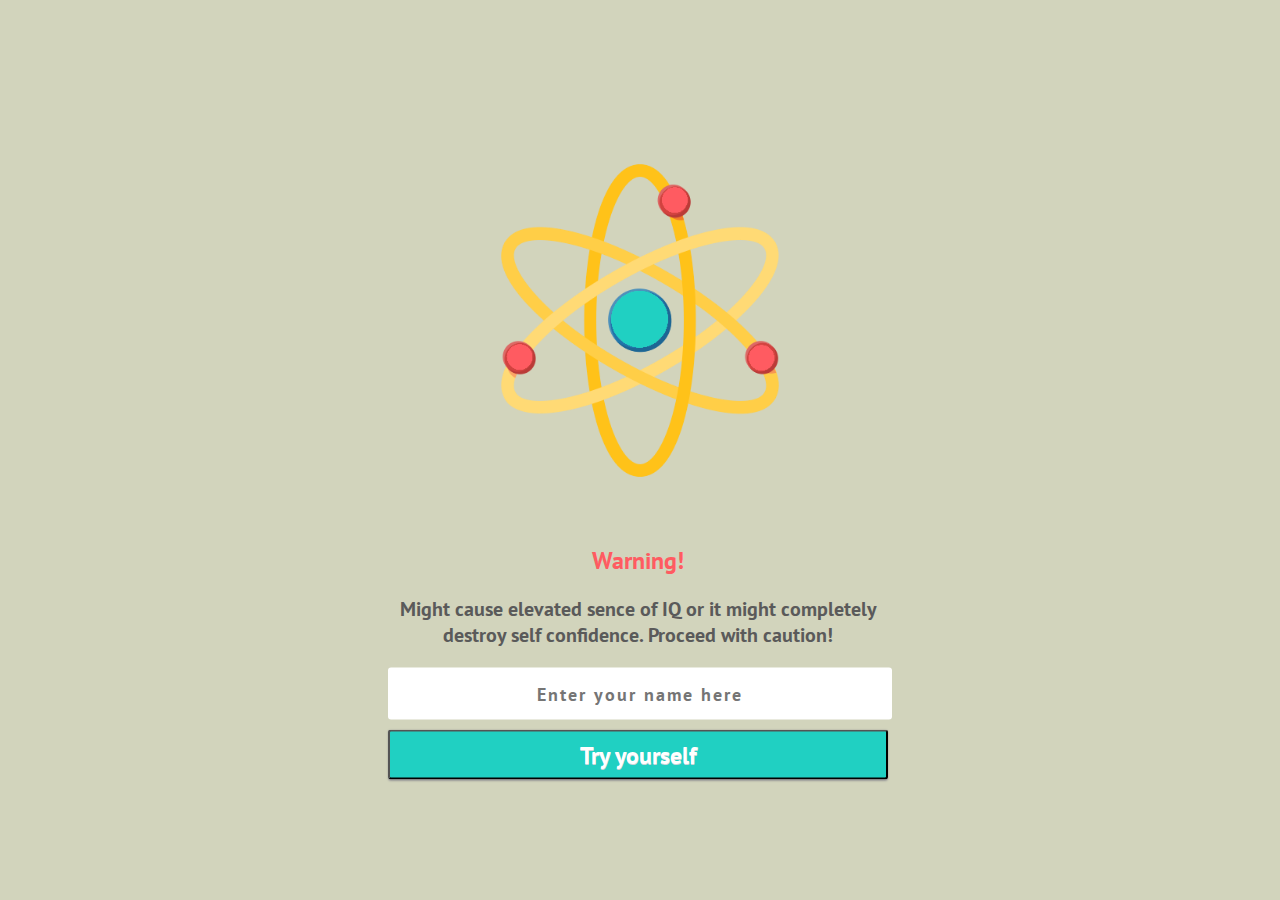
==== index.html @ 0886a4f0 "Merge pull request #43 from eiwulia/Ieva" ====
<!DOCTYPE html>
<html lang="en">

<head>
  <meta charset="UTF-8">
  <meta name="viewport" content="width=device-width, initial-scale=1.0">
  <meta http-equiv="X-UA-Compatible" content="ie=edge">
  <title>Trivia</title>
  <link href="style.css" rel="stylesheet" type="text/css" />
  <link href="https://fonts.googleapis.com/css?family=Playfair+Display" rel="stylesheet">
  <script src="https://code.jquery.com/jquery-3.3.1.js" integrity="sha256-2Kok7MbOyxpgUVvAk/HJ2jigOSYS2auK4Pfzbm7uH60=" crossorigin="anonymous"></script>
  <script type="text/javascript" src="main.js"></script>
  <link href="https://fonts.googleapis.com/css?family=Notable" rel="stylesheet">
  <link href="https://fonts.googleapis.com/css?family=Notable|Roboto" rel="stylesheet">
  <link href="https://fonts.googleapis.com/css?family=PT+Sans" rel="stylesheet">
  <link href="https://fonts.googleapis.com/css?family=Amatic+SC:400,700" rel="stylesheet">
</head>

<body>

  <header>
    <img id="logotype" src="pictures\trivialog5.png" alt="slogan">
    <h1 id="quizName">TRIVIA NEW ROMAN</h1>
    <span id="welcomeBack"></span>
    
    <img id="optionMeny" src="pictures\hamburgermeny.png" alt="Options">

    <div id="optionContent">
      <ul>
        <li id="changeUserName">Change name</li>
        <li id="removeUserName">Delete account</li>
      </ul>
    </div>
  </header>

    <main>
        <div class="newGame">
            <p id="startWarning">Start a new game?</p>
            <button id="newGameButton">New Game</button>
        </div>
        <div class="trivia">
            <p id="cathegory">Kategori</p>
            <p id="question">Fråga</p>
            <div id="question"></div>
            <button id="trueButton">True</button>
            <button id="falseButton">False</button>
        </div>
        <div id="correct">
            <img src="https://media.giphy.com/media/l0MYwvNiMaWJhQZjy/giphy.gif" title="I was right!">
            <p>You're so smart!</p>
            <button id="correctNext">Next</button>
        </div>
        <div id="wrong">
            <img src="https://media.giphy.com/media/l0MYICK7vFjhxwxhK/giphy.gif" title="I was terribly wrong">
            <p>You will do better next time.</p>
            <button id="wrongNext">Next</button>
        </div>
        <div id="congratsDiv">
            <img src="https://media.giphy.com/media/3dgiVkhXyIVnlTz6ii/giphy.gif" alt="good job!"/>
            <div class="rankingDiv">You are number <span id="userPlace"></span> on the leaderboard! </div>
            <button id="startOver">Start over!</button>
        </div>
    </main>

    <div class="asideTop">
        <div class="aside">
          <table id="leaderBoard">
                  <caption class="scoreBoardTitles tableTitle">LEADERBOARD</caption>
                  <tbody>
                  <tr>
                  <td id="firstPlace">1st</td>
                  <td id="winnerName">Winner name</td>
                  <td id="winnerScore">score</td>
                  </tr>
                  <tr>
                  <td id="secondPlace">2nd</td>
                  <td id="secondName">user name</td>
                  <td id="secondScore">score</td>
                  </tr>
                  <tr>
                  <td id="thirdPlace">3rd</td>
                  <td id="thirdName">user name</td>
                  <td id="thirdScore">score</td>
                  </tr>
                  </tbody>
                  </table>
      <div class="scoreBoardTitles todayScore">SCORE</div>
      <div id="todayPoints">0</div>
      <div class="scoreBoardTitles allTimeScore">TOTAL SCORE</div>
      <div id="allTimePoints">0</div>
    </div>
  </div>

  <div class="background"></div>
  <div class="content">
    <img src="atom.png" class="thinkingImg">
    <p class="warning"><span class="warningSpan">Warning!</span></p>
    <p class="warning">Might cause elevated sence of IQ or it might completely destroy self confidence. Proceed with caution! </p>
    <input id="nameInput" type="text" placeholder="Enter your name here">
    <button id="nextPage">Try yourself</button>
  </div>

</body>

</html>
---- style.css ----
body {
    background-color: #D2D4BC;
    display: grid;
    grid-template-rows: auto auto;
    grid-template-columns: 1fr 1fr;
    margin: 0;
    padding: 0;
    overflow: hidden;
    width: 100%;
    height: auto;
}

/*CSS för header*/
header {
    grid-row: 1;
    grid-column: 1 / 3;
    width: 100%;
    height: 140px;
    margin-bottom: 20px;
    display: block;
}
#logotype{
  position: relative;
  margin-left: 20px;
  margin-top:  10px;
}
#quizName{
  position: relative;
  display: inline-block;
  bottom: 40px;
  font-size: 50px;
  font-family: 'Notable', sans-serif;
  margin-left: 20px;
  letter-spacing: 2px;
  font-family: 'Amatic SC', cursive;
  text-shadow: 1px 1px #F17B52;
}
#welcomeBack{
  display: inline-block;
  position: relative;
  float: right;
  top: 35px;
  margin-right: 150px;
  font-size: 35px;
  font-family: 'Roboto', sans-serif;
  text-shadow: 1px 1px #F17B52;
  letter-spacing: 2px;
  font-family: 'Amatic SC', cursive;
}
#optionMeny{
  height: 50px;
  display: inline-block;
  position: absolute;
  right: 30px;
  top: 30px;
  cursor: pointer;
}
#optionContent {
    display: none;
}

#optionContent > ul{
    border-radius: 3px;
    box-shadow: 9px 14px 56px 0px rgba(89,72,27,1);
}
ul{
  list-style: none;
  background-color: #F7F6E7;
  width: 200px;
  padding: 0px;
  margin: 0px;
  font-size: 1.3em;
  position: absolute;
  right: 10px;
  z-index: 2;
  top: 100px;
  font-family: 'Roboto', sans-serif;
  border-radius: 3px;
}
li:hover{
  background-color:#FCF3CF;
  cursor: pointer;
}
li{
  display: block;
  width: 180px;
  padding: 10px;
}
/*CSS för main elementen*/
main {
    grid-column: 1;
    grid-row: 2;
    margin: 0 auto;
}

/*CSS för nytt spel div*/
.newGame p {
    font-family: 'PT Sans', sans-serif;
    font-size: 25px;
}
#newGameButton {
    font-family: 'PT Sans', sans-serif;
    width: 120px;
    height: 2em;
    margin: 20px;
    background-color: #FF5B61;
    font-size: 20px;
    border: none;
    border-radius: 3px;
    transition: color 0.3s;
}
#newGameButton:hover{
  cursor: pointer;
  color: white;
}
/*CSS för frågediv*/
.trivia {
    display: none;
}
.trivia p {
    font-family: 'PT Sans', sans-serif;
}
#cathegory {
    font-size: 25px;
}
#question {
    font-size: 20px;
}
#trueButton {
    font-family: 'PT Sans', sans-serif;
    width: 120px;
    height: 2em;
    margin: 20px;
    background-color: #FF5B61;
    font-size: 20px;
    border: none;
    border-radius: 3px;
    transition: color 0.3s;
}
#trueButton:hover{
    cursor: pointer;
    color: white;
}
#falseButton {
    font-family: 'PT Sans', sans-serif;
    width: 120px;
    height: 2em;
    margin: 20px;
    font-size: 20px;
    background-color: #FF5B61;
    border: none;
    border-radius: 3px;
    transition: color 0.3s;
}

#falseButton:hover{
    cursor: pointer;
    color: white;
}
/*CSS för rätt svar div*/
#correct {
    display:none;
    background-color: #bff0ff;
}
#correct img {
    height: 200px;
    margin-left: 120px;
    margin-right: 120px;
}
#correct p {
    font-size: 20px;
    margin: 0px;
    font-family: 'PT Sans', sans-serif;
}
#correctNext {
    font-family: 'PT Sans', sans-serif;
    width: 120px;
    height: 2em;
    margin-top: 15px;
    font-size: 20px;
    background-color: #FF5B61;
    border: none;
    border-radius: 3px;
    transition: color 0.3s;
}
#correctNext:hover{
  cursor: pointer;
  color: white;
}
/*CSS för fel svar div*/
#wrong {
    display:none;
    background-color: white;
}
#wrong img {
    height: 200px;
    margin-left: 120px;
    margin-right: 120px;
}
#wrong p {
    font-size: 20px;
    margin: 0px;
}
#wrongNext {
    font-family: 'PT Sans', sans-serif;
    width: 120px;
    height: 2em;
    margin-top: 15px;
    font-size: 20px;
    background-color: #FF5B61;
    border: none;
    border-radius: 3px;
    transition: color 0.3s;
}
#wrongNext:hover{
  cursor: pointer;
  color: white;
}
/*CSS för aside*/
.asideTop {
    grid-column: 2;
    grid-row: 2;
    padding-right: 50px;
}

.aside {
    background-image: url("new-point-bubble.png");
    background-size: contain;
    background-repeat: no-repeat;
    width: 650px;
    height: 650px;
    position: relative;
    display: block;
    top: -70px;
}
#todayPoints, #allTimePoints {
    color: white;
    font-weight: bold;
    position: relative;
    width: 95px;
    text-align: center;
    font-size: 50px;
}
#todayPoints {
    left: 500px;
    top: -75px;
}

#allTimePoints {
    top: 105px;
    left: 505px;
}

/*Leader board css*/
#leaderBoard {
    width: 250px;
    color: white;
    position: relative;
    top: 50px;
    left: 35px;
    height: 200px;
    font-size: 20px;
}
.scoreBoardTitles {
    color: white;
    position: relative;
    font-size: 30px;
    width: 125px;
    font-family: 'Amatic SC', cursive;
    font-weight: bold;
}
.todayScore {
    left: 525px;
    top: -90px;
}
.allTimeScore {
    left: 505px;
    top: 105px;
}
.tableTitle {
    position: relative;
    top: -10px;
    left: 60px;
}
.winnerName, .winnerScore, .secondName, .secondScore, .thirdName, .thirdScore {
    font-family: 'PT Sans', sans-serif;
}
#firstPlace, #secondPlace, #thirdPlace {
    font-weight: bold;
    font-family: fantasy;
    font-size: 20px;
    letter-spacing: 2px;
    text-shadow: 1px 1px #F17B52;
    font-family: 'Amatic SC', cursive;
}
#firstPlace {
    color: gold;
}
#secondPlace {
    color: silver;
}
#thirdPlace {
    color: sandybrown;
}

/*TRYOUT FOR ROUND QUESTION DIVS*/
.newGame, .trivia, #correct, #wrong, #congratsDiv {
    border: 2px solid #20D0C2;
    font-family: 'PT Sans', sans-serif;
    padding: 20px;
    width: 510px;
    height: 500px;
    text-align: center;
    border-radius: 100%;
    position: relative;
    margin-left: 20px;
    top: -30px;
}


/*AFTER GAME IS OVER GREETING*/

#congratsDiv {
    display: none;
    background-color: #F7F6E7;
}
.rankingDiv {
    font-size: 20px;
}
.newGame {
    background-color: #F7F6E7;
}
#congratsDiv img {
    width: 350px;
}

#congratsDiv p {
    font-size: 25px;
    font-family: 'PT Sans', sans-serif;
}
#userPlace {
    color: red;
    font-weight: bold;
    padding: 5px;
    font-size: 40px;
    position: relative;
    top: 5px;
}
#startOver {
    font-family: 'PT Sans', sans-serif;
    width: 120px;
    height: 2em;
    margin: 20px;
    font-size: 20px;
    background-color: #FF5B61;
    border: none;
    border-radius: 3px;
    border-radius: 3px;
    transition: color 0.3s;
}
#startOver:hover{
  cursor: pointer;
  color: white;
}

.newGame #startWarning, .newGame #newGameButton {
    position: relative;
    top: 180px;
}
#cathegory, #question, #question, #trueButton, #falseButton {
    position: relative;
    top: 150px;
}
#correct img, #correct p, #correctNext {
    position: relative;
    top: 150px;
}
#wrong img, #wrong p, #wrongNext {
    position: relative;
    top: 150px;
}
/*CSS för skriv in användarnamn divar och animation*/
#nextPage {
    width: 500px;
    display: block;
    height: 50px;
    background-color: #20D0C2;
    text-decoration: none;
    color: white;
    font-weight: bold;
    font-size: 24px;
    line-height: 45px;
    border-radius: 3px;
    box-shadow: 0 1px 2px #999999;
    text-shadow: 0 1px rgb(202, 212, 216);
    text-align: center;
    transition: background-color 1s;
    font-family: 'PT Sans', sans-serif;
}
#nextPage:hover {
  background-color: #FF5B61;
  cursor: pointer;
}
.warning {
  width: 500px;
  color: rgb(90, 90, 90);
  font-weight: bold;
  font-family: 'PT Sans', sans-serif;
  font-size: 20px;
}
.warningSpan {
  color: #FF5B61;
  font-size: 24px;
}
#nameInput {
    width: 500px;
    height: 50px;
    margin-bottom: 10px;
    font-size: 18px;
    font-weight: bold;
    letter-spacing: 2px;
    text-align: center;
    border: none;
    border-radius: 3px;
    color: #FF5B61;
    font-family: 'PT Sans', sans-serif;
}
.background {
    grid-row: 1 / 3;
    grid-column: 1 / 3;
    position: absolute;
    left: 0;
    top: 0;
    width: 100%;
    height: 100%;
    background: #D2D4BC;
    filter: progid:DXImageTransform.Microsoft.gradient( startColorstr='#edf3f8', endColorstr='#dee3e8',GradientType=1 );
}
.content {
  z-index: 10;
  position: absolute;
  left: 50%;
  top: 50%;
  transform: translateX(-50%) translateY(-50%);
  text-align: center;
}

.thinkingImg {
    z-index: 10;
    width: 400px;
}

.pentahedron {
  position: absolute;
  width: 100%;
  height: 100%;
  fill: #3E82F7;
}
.point {
  fill: #8491A3;
}
.rhombus {
  fill: #2DA94F;
  stroke: #2DA94F;
}
.x {
  fill: #FDBD00;
}
.circle {
  fill: #ED412D;
}
svg {
  display: block;
  width: 30px;
  height: 30px;
  position: absolute;
  transform: translateZ(0px);
}
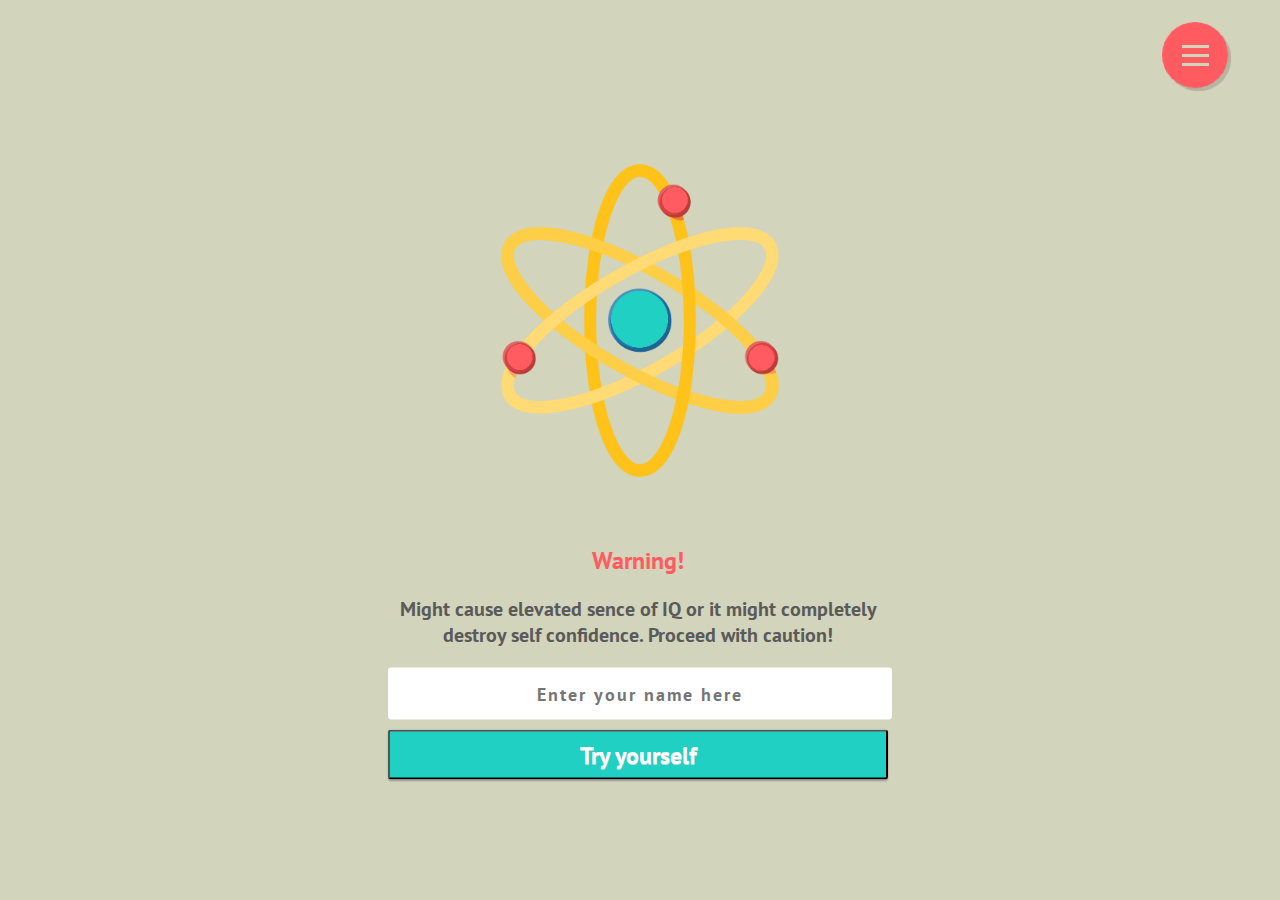
==== commit 3780258c: "new hamburger menu" ====
--- a/index.html
+++ b/index.html
@@ -17,14 +17,18 @@
 </head>
 
 <body>
-
+  
   <header>
     <img id="logotype" src="pictures\trivialog5.png" alt="slogan">
     <h1 id="quizName">TRIVIA NEW ROMAN</h1>
     <span id="welcomeBack"></span>
-    
-    <img id="optionMeny" src="pictures\hamburgermeny.png" alt="Options">
-
+    <div id="optionMeny">
+      <div class="menu-open-button" >
+       <span class="lines line-1"></span>
+       <span class="lines line-2"></span>
+       <span class="lines line-3"></span>
+      </div>
+    </div>
     <div id="optionContent">
       <ul>
         <li id="changeUserName">Change name</li>
--- a/style.css
+++ b/style.css
@@ -8,6 +8,55 @@
     overflow: hidden;
     width: 100%;
     height: auto;
+}
+/*CSS FOR HAMBURGER BUTTON*/
+.menu-open-button:hover {
+    transform: scale(1.2, 1.2) translate3d(0, 0, 0);
+}
+#optionMeny {
+  height: 50px;
+  display: inline-block;
+  position: absolute;
+  right: 115px;
+  top: 25px;
+  cursor: pointer;
+}
+.menu-open-button {
+   background: #FF5B61;
+   border-radius: 100%;
+   width: 60px;
+   height: 60px;
+   position: absolute;
+   text-align: center;
+   line-height: 80px;
+   transform: translate3d(0, 0, 0);
+   transition: transform ease-out 200ms;
+   z-index: 2;
+   transform: scale(1.1, 1.1) translate3d(0, 0, 0);
+   cursor: pointer;
+   box-shadow: 3px 3px 0 0 rgba(0, 0, 0, 0.14);
+}
+
+.lines {
+   width: 25px;
+   height: 3px;
+   background: #D2D4BC;
+   display: block;
+   position: absolute;
+   top: 50%;
+   left: 50%;
+   margin-left: -12.5px;
+   margin-top: -1.5px;
+   transition: transform 200ms;
+}
+.line-1 {
+   transform: translate3d(0, -8px, 0);
+}
+.line-2 {
+   transform: translate3d(0, 0, 0);
+}
+.line-3 {
+   transform: translate3d(0, 8px, 0);
 }
 
 /*CSS för header*/
@@ -47,14 +96,7 @@
   letter-spacing: 2px;
   font-family: 'Amatic SC', cursive;
 }
-#optionMeny{
-  height: 50px;
-  display: inline-block;
-  position: absolute;
-  right: 30px;
-  top: 30px;
-  cursor: pointer;
-}
+
 #optionContent {
     display: none;
 }
@@ -75,7 +117,6 @@
   z-index: 2;
   top: 100px;
   font-family: 'Roboto', sans-serif;
-  border-radius: 3px;
 }
 li:hover{
   background-color:#FCF3CF;
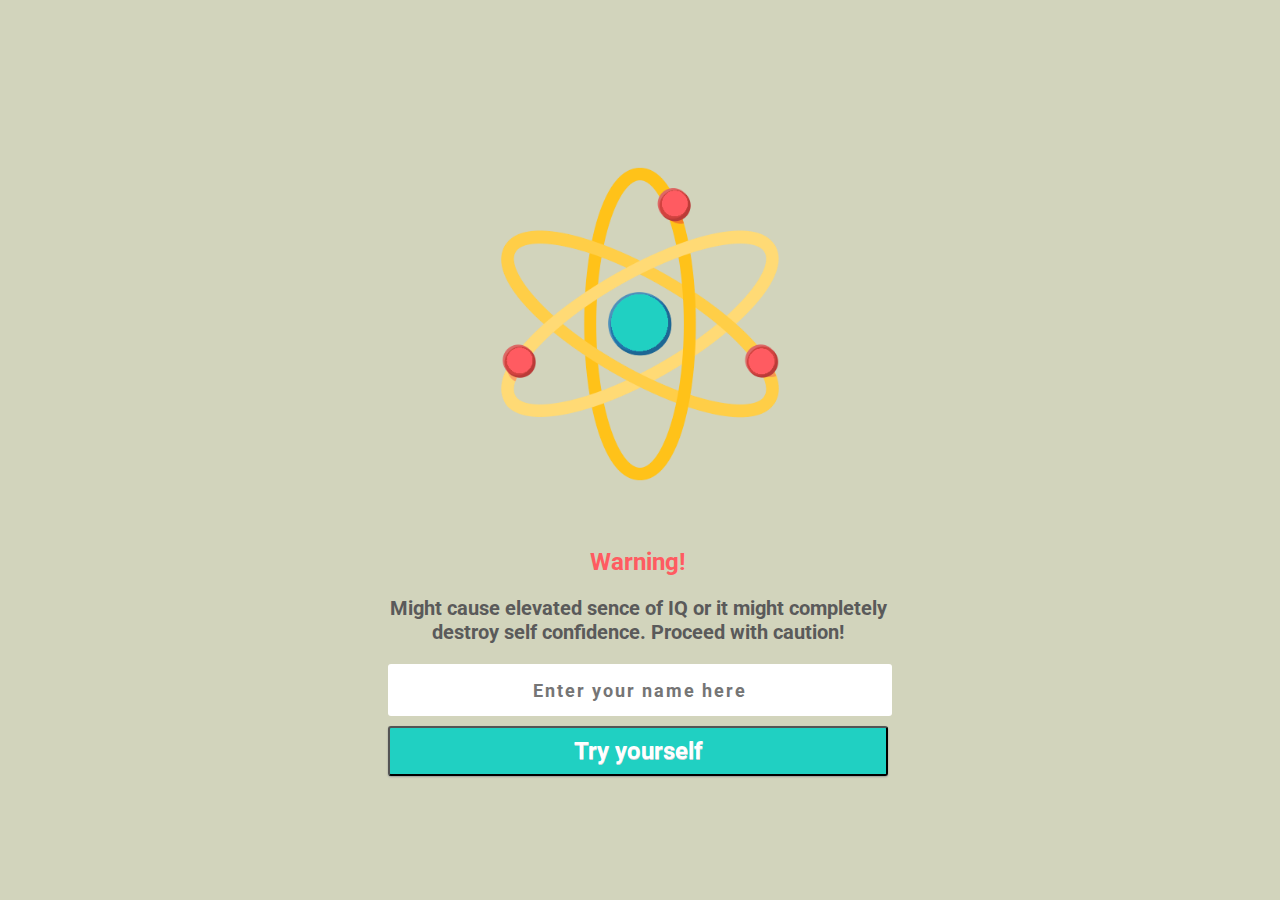
==== commit 0ac79d97: "Changes font for page" ====
--- a/index.html
+++ b/index.html
@@ -5,30 +5,24 @@
   <meta charset="UTF-8">
   <meta name="viewport" content="width=device-width, initial-scale=1.0">
   <meta http-equiv="X-UA-Compatible" content="ie=edge">
-  <title>Trivia</title>
+  <title>Trivia New Roman</title>
   <link href="style.css" rel="stylesheet" type="text/css" />
-  <link href="https://fonts.googleapis.com/css?family=Playfair+Display" rel="stylesheet">
   <script src="https://code.jquery.com/jquery-3.3.1.js" integrity="sha256-2Kok7MbOyxpgUVvAk/HJ2jigOSYS2auK4Pfzbm7uH60=" crossorigin="anonymous"></script>
   <script type="text/javascript" src="main.js"></script>
-  <link href="https://fonts.googleapis.com/css?family=Notable" rel="stylesheet">
-  <link href="https://fonts.googleapis.com/css?family=Notable|Roboto" rel="stylesheet">
+  <link href="https://fonts.googleapis.com/css?family=Roboto" rel="stylesheet">
   <link href="https://fonts.googleapis.com/css?family=PT+Sans" rel="stylesheet">
   <link href="https://fonts.googleapis.com/css?family=Amatic+SC:400,700" rel="stylesheet">
 </head>
 
 <body>
-  
+
   <header>
     <img id="logotype" src="pictures\trivialog5.png" alt="slogan">
     <h1 id="quizName">TRIVIA NEW ROMAN</h1>
     <span id="welcomeBack"></span>
-    <div id="optionMeny">
-      <div class="menu-open-button" >
-       <span class="lines line-1"></span>
-       <span class="lines line-2"></span>
-       <span class="lines line-3"></span>
-      </div>
-    </div>
+    
+    <img id="optionMeny" src="pictures\hamburgermeny.png" alt="Options">
+
     <div id="optionContent">
       <ul>
         <li id="changeUserName">Change name</li>
@@ -37,57 +31,56 @@
     </div>
   </header>
 
-    <main>
-        <div class="newGame">
-            <p id="startWarning">Start a new game?</p>
-            <button id="newGameButton">New Game</button>
-        </div>
-        <div class="trivia">
-            <p id="cathegory">Kategori</p>
-            <p id="question">Fråga</p>
-            <div id="question"></div>
-            <button id="trueButton">True</button>
-            <button id="falseButton">False</button>
-        </div>
-        <div id="correct">
-            <img src="https://media.giphy.com/media/l0MYwvNiMaWJhQZjy/giphy.gif" title="I was right!">
-            <p>You're so smart!</p>
-            <button id="correctNext">Next</button>
-        </div>
-        <div id="wrong">
-            <img src="https://media.giphy.com/media/l0MYICK7vFjhxwxhK/giphy.gif" title="I was terribly wrong">
-            <p>You will do better next time.</p>
-            <button id="wrongNext">Next</button>
-        </div>
-        <div id="congratsDiv">
-            <img src="https://media.giphy.com/media/3dgiVkhXyIVnlTz6ii/giphy.gif" alt="good job!"/>
-            <div class="rankingDiv">You are number <span id="userPlace"></span> on the leaderboard! </div>
-            <button id="startOver">Start over!</button>
-        </div>
-    </main>
+  <main>
+      <div class="newGame">
+          <p id="startWarning">Start a new game?</p>
+          <button id="newGameButton">New Game</button>
+      </div>
+      <div class="trivia">
+          <p id="cathegory">Kategori</p>
+          <p id="question">Fråga</p>
+          <button id="trueButton">True</button>
+          <button id="falseButton">False</button>
+      </div>
+      <div id="correct">
+          <img src="https://media.giphy.com/media/l0MYwvNiMaWJhQZjy/giphy.gif" title="I was right!">
+          <p>You're so smart!</p>
+          <button id="correctNext">Next</button>
+      </div>
+      <div id="wrong">
+          <img src="https://media.giphy.com/media/l0MYICK7vFjhxwxhK/giphy.gif" title="I was terribly wrong">
+          <p>You will do better next time.</p>
+          <button id="wrongNext">Next</button>
+      </div>
+      <div id="congratsDiv">
+          <img src="https://media.giphy.com/media/3dgiVkhXyIVnlTz6ii/giphy.gif" alt="good job!"/>
+          <div class="rankingDiv">You are number <span id="userPlace"></span> on the leaderboard! </div>
+          <button id="startOver">Start over!</button>
+      </div>
+  </main>
 
-    <div class="asideTop">
-        <div class="aside">
-          <table id="leaderBoard">
-                  <caption class="scoreBoardTitles tableTitle">LEADERBOARD</caption>
-                  <tbody>
-                  <tr>
-                  <td id="firstPlace">1st</td>
-                  <td id="winnerName">Winner name</td>
-                  <td id="winnerScore">score</td>
-                  </tr>
-                  <tr>
-                  <td id="secondPlace">2nd</td>
-                  <td id="secondName">user name</td>
-                  <td id="secondScore">score</td>
-                  </tr>
-                  <tr>
-                  <td id="thirdPlace">3rd</td>
-                  <td id="thirdName">user name</td>
-                  <td id="thirdScore">score</td>
-                  </tr>
-                  </tbody>
-                  </table>
+  <div class="asideTop">
+    <div class="aside">
+      <table id="leaderBoard">
+        <caption class="scoreBoardTitles tableTitle">LEADERBOARD</caption>
+          <tbody>
+            <tr>
+              <td id="firstPlace">1st</td>
+              <td id="winnerName">Winner name</td>
+              <td id="winnerScore">score</td>
+            </tr>
+            <tr>
+              <td id="secondPlace">2nd</td>
+              <td id="secondName">user name</td>
+              <td id="secondScore">score</td>
+            </tr>
+            <tr>
+              <td id="thirdPlace">3rd</td>
+              <td id="thirdName">user name</td>
+              <td id="thirdScore">score</td>
+            </tr>
+          </tbody>
+        </table>
       <div class="scoreBoardTitles todayScore">SCORE</div>
       <div id="todayPoints">0</div>
       <div class="scoreBoardTitles allTimeScore">TOTAL SCORE</div>
@@ -105,5 +98,4 @@
   </div>
 
 </body>
-
 </html>
--- a/style.css
+++ b/style.css
@@ -9,55 +9,6 @@
     width: 100%;
     height: auto;
 }
-/*CSS FOR HAMBURGER BUTTON*/
-.menu-open-button:hover {
-    transform: scale(1.2, 1.2) translate3d(0, 0, 0);
-}
-#optionMeny {
-  height: 50px;
-  display: inline-block;
-  position: absolute;
-  right: 115px;
-  top: 25px;
-  cursor: pointer;
-}
-.menu-open-button {
-   background: #FF5B61;
-   border-radius: 100%;
-   width: 60px;
-   height: 60px;
-   position: absolute;
-   text-align: center;
-   line-height: 80px;
-   transform: translate3d(0, 0, 0);
-   transition: transform ease-out 200ms;
-   z-index: 2;
-   transform: scale(1.1, 1.1) translate3d(0, 0, 0);
-   cursor: pointer;
-   box-shadow: 3px 3px 0 0 rgba(0, 0, 0, 0.14);
-}
-
-.lines {
-   width: 25px;
-   height: 3px;
-   background: #D2D4BC;
-   display: block;
-   position: absolute;
-   top: 50%;
-   left: 50%;
-   margin-left: -12.5px;
-   margin-top: -1.5px;
-   transition: transform 200ms;
-}
-.line-1 {
-   transform: translate3d(0, -8px, 0);
-}
-.line-2 {
-   transform: translate3d(0, 0, 0);
-}
-.line-3 {
-   transform: translate3d(0, 8px, 0);
-}
 
 /*CSS för header*/
 header {
@@ -78,7 +29,6 @@
   display: inline-block;
   bottom: 40px;
   font-size: 50px;
-  font-family: 'Notable', sans-serif;
   margin-left: 20px;
   letter-spacing: 2px;
   font-family: 'Amatic SC', cursive;
@@ -91,12 +41,18 @@
   top: 35px;
   margin-right: 150px;
   font-size: 35px;
-  font-family: 'Roboto', sans-serif;
   text-shadow: 1px 1px #F17B52;
   letter-spacing: 2px;
   font-family: 'Amatic SC', cursive;
 }
-
+#optionMeny{
+  height: 50px;
+  display: inline-block;
+  position: absolute;
+  right: 30px;
+  top: 30px;
+  cursor: pointer;
+}
 #optionContent {
     display: none;
 }
@@ -104,19 +60,19 @@
 #optionContent > ul{
     border-radius: 3px;
     box-shadow: 9px 14px 56px 0px rgba(89,72,27,1);
-}
-ul{
-  list-style: none;
-  background-color: #F7F6E7;
-  width: 200px;
-  padding: 0px;
-  margin: 0px;
-  font-size: 1.3em;
-  position: absolute;
-  right: 10px;
-  z-index: 2;
-  top: 100px;
-  font-family: 'Roboto', sans-serif;
+    font-family: 'Amatic SC', cursive;
+    text-align: center;
+    font-size: 25px;
+    font-weight: bold;
+    list-style: none;
+    background-color: #F7F6E7;
+    width: 200px;
+    padding: 0px;
+    margin: 0px;
+    position: absolute;
+    right: 10px;
+    z-index: 2;
+    top: 100px;
 }
 li:hover{
   background-color:#FCF3CF;
@@ -136,11 +92,11 @@
 
 /*CSS för nytt spel div*/
 .newGame p {
-    font-family: 'PT Sans', sans-serif;
-    font-size: 25px;
+    font-family: 'Amatic SC', cursive;
+    font-weight: bold;
+    font-size: 30px;
 }
 #newGameButton {
-    font-family: 'PT Sans', sans-serif;
     width: 120px;
     height: 2em;
     margin: 20px;
@@ -158,17 +114,15 @@
 .trivia {
     display: none;
 }
-.trivia p {
-    font-family: 'PT Sans', sans-serif;
-}
-#cathegory {
-    font-size: 25px;
+#cathegory{
+    font-family: 'Amatic SC', cursive;
+    font-weight: bold;
+    font-size: 30px;
 }
 #question {
     font-size: 20px;
 }
 #trueButton {
-    font-family: 'PT Sans', sans-serif;
     width: 120px;
     height: 2em;
     margin: 20px;
@@ -183,7 +137,6 @@
     color: white;
 }
 #falseButton {
-    font-family: 'PT Sans', sans-serif;
     width: 120px;
     height: 2em;
     margin: 20px;
@@ -211,10 +164,8 @@
 #correct p {
     font-size: 20px;
     margin: 0px;
-    font-family: 'PT Sans', sans-serif;
 }
 #correctNext {
-    font-family: 'PT Sans', sans-serif;
     width: 120px;
     height: 2em;
     margin-top: 15px;
@@ -243,7 +194,6 @@
     margin: 0px;
 }
 #wrongNext {
-    font-family: 'PT Sans', sans-serif;
     width: 120px;
     height: 2em;
     margin-top: 15px;
@@ -323,8 +273,9 @@
     top: -10px;
     left: 60px;
 }
-.winnerName, .winnerScore, .secondName, .secondScore, .thirdName, .thirdScore {
-    font-family: 'PT Sans', sans-serif;
+#winnerName, #winnerScore, #secondName, #secondScore, #thirdName, #thirdScore {
+    font-family: 'Roboto', sans-serif;
+    font-size: 18px;
 }
 #firstPlace, #secondPlace, #thirdPlace {
     font-weight: bold;
@@ -347,7 +298,7 @@
 /*TRYOUT FOR ROUND QUESTION DIVS*/
 .newGame, .trivia, #correct, #wrong, #congratsDiv {
     border: 2px solid #20D0C2;
-    font-family: 'PT Sans', sans-serif;
+    font-family: 'Roboto', sans-serif;
     padding: 20px;
     width: 510px;
     height: 500px;
@@ -377,7 +328,6 @@
 
 #congratsDiv p {
     font-size: 25px;
-    font-family: 'PT Sans', sans-serif;
 }
 #userPlace {
     color: red;
@@ -388,7 +338,6 @@
     top: 5px;
 }
 #startOver {
-    font-family: 'PT Sans', sans-serif;
     width: 120px;
     height: 2em;
     margin: 20px;
@@ -436,7 +385,7 @@
     text-shadow: 0 1px rgb(202, 212, 216);
     text-align: center;
     transition: background-color 1s;
-    font-family: 'PT Sans', sans-serif;
+    font-family: 'Roboto', sans-serif;
 }
 #nextPage:hover {
   background-color: #FF5B61;
@@ -446,7 +395,7 @@
   width: 500px;
   color: rgb(90, 90, 90);
   font-weight: bold;
-  font-family: 'PT Sans', sans-serif;
+  font-family: 'Roboto', sans-serif;
   font-size: 20px;
 }
 .warningSpan {
@@ -464,7 +413,7 @@
     border: none;
     border-radius: 3px;
     color: #FF5B61;
-    font-family: 'PT Sans', sans-serif;
+    font-family: 'Roboto', sans-serif;
 }
 .background {
     grid-row: 1 / 3;
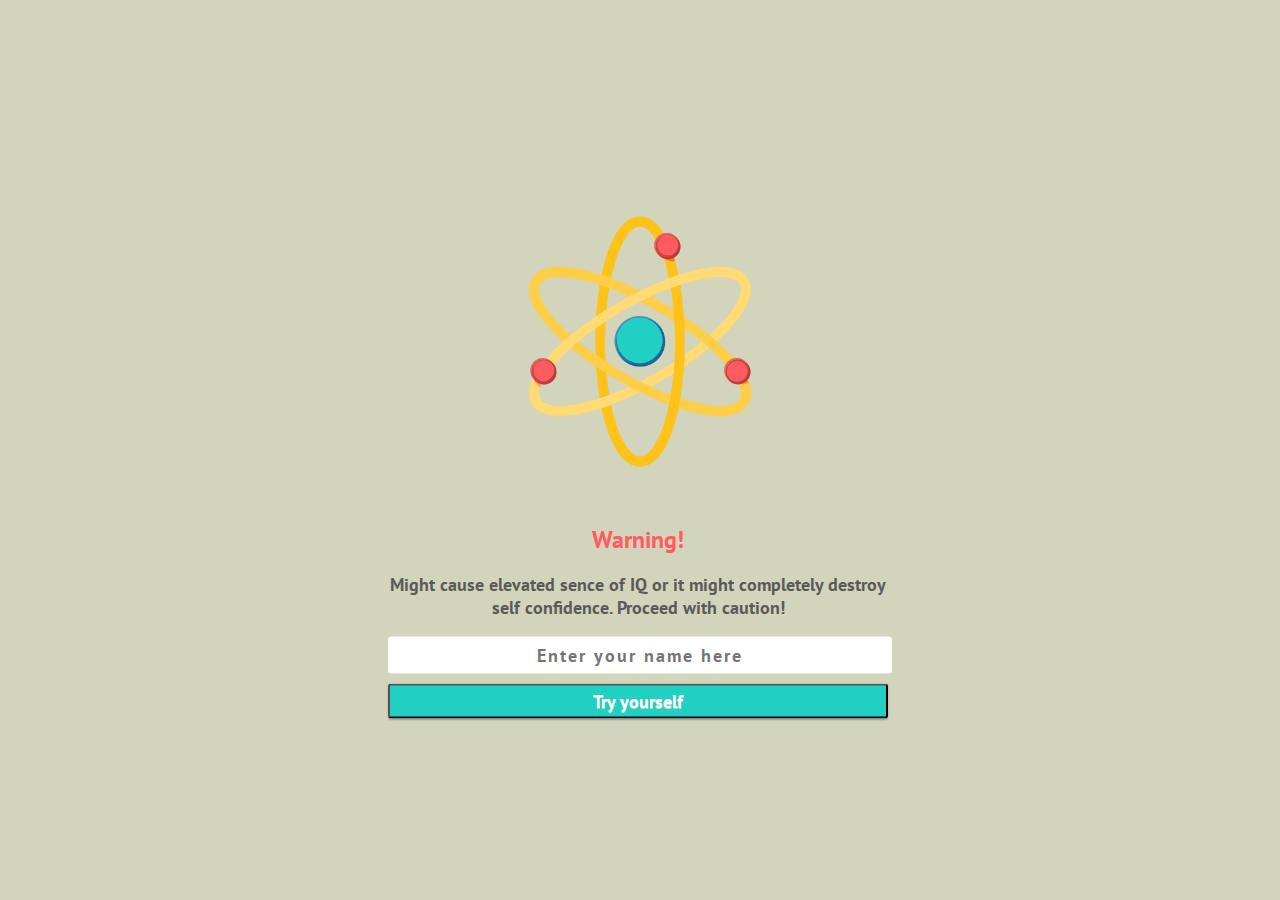
==== commit 402fb7e6: "Media queries" ====
--- a/index.html
+++ b/index.html
@@ -5,11 +5,14 @@
   <meta charset="UTF-8">
   <meta name="viewport" content="width=device-width, initial-scale=1.0">
   <meta http-equiv="X-UA-Compatible" content="ie=edge">
-  <title>Trivia New Roman</title>
-  <link href="style.css" rel="stylesheet" type="text/css" />
+  <title>Trivia</title>
+  <link href="mediaqueries.css" rel="stylesheet" media="(max-width: 1280px)" type="text/css" />
+  <link href="style.css" rel="stylesheet" media="(min-width: 1281px)" type="text/css" />
+  <link href="https://fonts.googleapis.com/css?family=Playfair+Display" rel="stylesheet">
   <script src="https://code.jquery.com/jquery-3.3.1.js" integrity="sha256-2Kok7MbOyxpgUVvAk/HJ2jigOSYS2auK4Pfzbm7uH60=" crossorigin="anonymous"></script>
   <script type="text/javascript" src="main.js"></script>
-  <link href="https://fonts.googleapis.com/css?family=Roboto" rel="stylesheet">
+  <link href="https://fonts.googleapis.com/css?family=Notable" rel="stylesheet">
+  <link href="https://fonts.googleapis.com/css?family=Notable|Roboto" rel="stylesheet">
   <link href="https://fonts.googleapis.com/css?family=PT+Sans" rel="stylesheet">
   <link href="https://fonts.googleapis.com/css?family=Amatic+SC:400,700" rel="stylesheet">
 </head>
@@ -20,7 +23,7 @@
     <img id="logotype" src="pictures\trivialog5.png" alt="slogan">
     <h1 id="quizName">TRIVIA NEW ROMAN</h1>
     <span id="welcomeBack"></span>
-    
+
     <img id="optionMeny" src="pictures\hamburgermeny.png" alt="Options">
 
     <div id="optionContent">
@@ -31,56 +34,57 @@
     </div>
   </header>
 
-  <main>
-      <div class="newGame">
-          <p id="startWarning">Start a new game?</p>
-          <button id="newGameButton">New Game</button>
-      </div>
-      <div class="trivia">
-          <p id="cathegory">Kategori</p>
-          <p id="question">Fråga</p>
-          <button id="trueButton">True</button>
-          <button id="falseButton">False</button>
-      </div>
-      <div id="correct">
-          <img src="https://media.giphy.com/media/l0MYwvNiMaWJhQZjy/giphy.gif" title="I was right!">
-          <p>You're so smart!</p>
-          <button id="correctNext">Next</button>
-      </div>
-      <div id="wrong">
-          <img src="https://media.giphy.com/media/l0MYICK7vFjhxwxhK/giphy.gif" title="I was terribly wrong">
-          <p>You will do better next time.</p>
-          <button id="wrongNext">Next</button>
-      </div>
-      <div id="congratsDiv">
-          <img src="https://media.giphy.com/media/3dgiVkhXyIVnlTz6ii/giphy.gif" alt="good job!"/>
-          <div class="rankingDiv">You are number <span id="userPlace"></span> on the leaderboard! </div>
-          <button id="startOver">Start over!</button>
-      </div>
-  </main>
+    <main>
+        <div class="newGame">
+            <p id="startWarning">Start a new game?</p>
+            <button id="newGameButton">New Game</button>
+        </div>
+        <div class="trivia">
+            <p id="cathegory">Kategori</p>
+            <p id="question">Fråga</p>
+            <div id="question"></div>
+            <button id="trueButton">True</button>
+            <button id="falseButton">False</button>
+        </div>
+        <div id="correct">
+            <img src="https://media.giphy.com/media/l0MYwvNiMaWJhQZjy/giphy.gif" title="I was right!">
+            <p>You're so smart!</p>
+            <button id="correctNext">Next</button>
+        </div>
+        <div id="wrong">
+            <img src="https://media.giphy.com/media/l0MYICK7vFjhxwxhK/giphy.gif" title="I was terribly wrong">
+            <p>You will do better next time.</p>
+            <button id="wrongNext">Next</button>
+        </div>
+        <div id="congratsDiv">
+            <img src="https://media.giphy.com/media/3dgiVkhXyIVnlTz6ii/giphy.gif" alt="good job!"/>
+            <div class="rankingDiv">You are number <span id="userPlace"></span> on the leaderboard! </div>
+            <button id="startOver">Start over!</button>
+        </div>
+    </main>
 
-  <div class="asideTop">
-    <div class="aside">
-      <table id="leaderBoard">
-        <caption class="scoreBoardTitles tableTitle">LEADERBOARD</caption>
-          <tbody>
-            <tr>
-              <td id="firstPlace">1st</td>
-              <td id="winnerName">Winner name</td>
-              <td id="winnerScore">score</td>
-            </tr>
-            <tr>
-              <td id="secondPlace">2nd</td>
-              <td id="secondName">user name</td>
-              <td id="secondScore">score</td>
-            </tr>
-            <tr>
-              <td id="thirdPlace">3rd</td>
-              <td id="thirdName">user name</td>
-              <td id="thirdScore">score</td>
-            </tr>
-          </tbody>
-        </table>
+    <div class="asideTop">
+        <div class="aside">
+          <table id="leaderBoard">
+                  <caption class="scoreBoardTitles tableTitle">LEADERBOARD</caption>
+                  <tbody>
+                  <tr>
+                  <td id="firstPlace">1st</td>
+                  <td id="winnerName">Winner name</td>
+                  <td id="winnerScore">score</td>
+                  </tr>
+                  <tr>
+                  <td id="secondPlace">2nd</td>
+                  <td id="secondName">user name</td>
+                  <td id="secondScore">score</td>
+                  </tr>
+                  <tr>
+                  <td id="thirdPlace">3rd</td>
+                  <td id="thirdName">user name</td>
+                  <td id="thirdScore">score</td>
+                  </tr>
+                  </tbody>
+                  </table>
       <div class="scoreBoardTitles todayScore">SCORE</div>
       <div id="todayPoints">0</div>
       <div class="scoreBoardTitles allTimeScore">TOTAL SCORE</div>
@@ -98,4 +102,5 @@
   </div>
 
 </body>
+
 </html>
--- a/mediaqueries.css
+++ b/mediaqueries.css
@@ -0,0 +1,491 @@
+
+body {
+    background-color: #D2D4BC;
+    display: grid;
+    grid-template-rows: auto auto;
+    grid-template-columns: 1fr 1fr;
+    margin: 0;
+    padding: 0;
+    overflow: hidden;
+    width: 100%;
+    height: auto;
+
+}
+
+/*CSS för header*/
+header {
+    grid-row: 1;
+    grid-column: 1 / 3;
+    width: 100%;
+    height: 140px;
+    margin-bottom: 20px;
+    display: block;
+}
+#logotype{
+  position: relative;
+  margin-left: 20px;
+  margin-top:  10px;
+}
+#quizName{
+  position: relative;
+  display: inline-block;
+  bottom: 40px;
+  font-size: 50px;
+  font-family: 'Notable', sans-serif;
+  margin-left: 20px;
+  letter-spacing: 2px;
+  font-family: 'Amatic SC', cursive;
+  text-shadow: 1px 1px #F17B52;
+}
+#welcomeBack{
+  display: inline-block;
+  position: relative;
+  float: right;
+  top: 35px;
+  margin-right: 150px;
+  font-size: 35px;
+  font-family: 'Roboto', sans-serif;
+  text-shadow: 1px 1px #F17B52;
+  letter-spacing: 2px;
+  font-family: 'Amatic SC', cursive;
+}
+#optionMeny{
+  height: 50px;
+  display: inline-block;
+  position: absolute;
+  right: 30px;
+  top: 30px;
+  cursor: pointer;
+}
+#optionContent {
+    display: none;
+}
+
+#optionContent > ul{
+    border-radius: 3px;
+    box-shadow: 9px 14px 56px 0px rgba(89,72,27,1);
+}
+ul{
+  list-style: none;
+  background-color: #F7F6E7;
+  width: 180px;
+  padding: 0px;
+  margin: 0px;
+  font-size: 1.1em;
+  position: absolute;
+  right: 10px;
+  z-index: 2;
+  top: 100px;
+  font-family: 'Roboto', sans-serif;
+  border-radius: 3px;
+}
+li:hover{
+  background-color:#FCF3CF;
+  cursor: pointer;
+}
+li{
+  display: block;
+  width: 140px;
+  padding: 10px;
+}
+/*CSS för main elementen*/
+main {
+    grid-column: 1;
+    grid-row: 2;
+    margin: 0 auto;
+}
+
+/*CSS för nytt spel div*/
+.newGame p {
+    font-family: 'PT Sans', sans-serif;
+    font-size: 25px;
+}
+#newGameButton {
+    font-family: 'PT Sans', sans-serif;
+    width: 120px;
+    height: 2em;
+    margin: 20px;
+    background-color: #FF5B61;
+    font-size: 20px;
+    border: none;
+    border-radius: 3px;
+    transition: color 0.3s;
+}
+#newGameButton:hover{
+  cursor: pointer;
+  color: white;
+}
+/*CSS för frågediv*/
+.trivia {
+    display: none;
+}
+.trivia p {
+    font-family: 'PT Sans', sans-serif;
+}
+#cathegory {
+    font-size: 25px;
+}
+#question {
+    font-size: 20px;
+}
+#trueButton {
+    font-family: 'PT Sans', sans-serif;
+    width: 120px;
+    height: 2em;
+    margin: 20px;
+    background-color: #FF5B61;
+    font-size: 20px;
+    border: none;
+    border-radius: 3px;
+    transition: color 0.3s;
+}
+#trueButton:hover{
+    cursor: pointer;
+    color: white;
+}
+#falseButton {
+    font-family: 'PT Sans', sans-serif;
+    width: 120px;
+    height: 2em;
+    margin: 20px;
+    font-size: 20px;
+    background-color: #FF5B61;
+    border: none;
+    border-radius: 3px;
+    transition: color 0.3s;
+}
+
+#falseButton:hover{
+    cursor: pointer;
+    color: white;
+}
+/*CSS för rätt svar div*/
+#correct {
+    display:none;
+    background-color: #bff0ff;
+}
+#correct img {
+    height: 200px;
+    margin-left: 120px;
+    margin-right: 120px;
+}
+#correct p {
+    font-size: 20px;
+    margin: 0px;
+    font-family: 'PT Sans', sans-serif;
+}
+#correctNext {
+    font-family: 'PT Sans', sans-serif;
+    width: 120px;
+    height: 2em;
+    margin-top: 15px;
+    font-size: 20px;
+    background-color: #FF5B61;
+    border: none;
+    border-radius: 3px;
+    transition: color 0.3s;
+}
+#correctNext:hover{
+  cursor: pointer;
+  color: white;
+}
+/*CSS för fel svar div*/
+#wrong {
+    display:none;
+    background-color: white;
+}
+#wrong img {
+    height: 200px;
+    margin-left: 120px;
+    margin-right: 120px;
+}
+#wrong p {
+    font-size: 20px;
+    margin: 0px;
+}
+#wrongNext {
+    font-family: 'PT Sans', sans-serif;
+    width: 120px;
+    height: 2em;
+    margin-top: 15px;
+    font-size: 20px;
+    background-color: #FF5B61;
+    border: none;
+    border-radius: 3px;
+    transition: color 0.3s;
+}
+#wrongNext:hover{
+  cursor: pointer;
+  color: white;
+}
+/*CSS för aside*/
+.asideTop {
+    grid-column: 2;
+    grid-row: 2;
+    padding-right: 50px;
+}
+
+.aside {
+    background-image: url("new-point-bubble.png");
+    background-size: contain;
+    background-repeat: no-repeat;
+    width: 550px;
+    height: 550px;
+    position: relative;
+    display: block;
+    top: -70px;
+}
+#todayPoints, #allTimePoints {
+    color: white;
+    font-weight: bold;
+    position: relative;
+    width: 95px;
+    text-align: center;
+    font-size: 40px;
+}
+#todayPoints {
+    left: 420px;
+    top: -55px;
+}
+
+#allTimePoints {
+    top: 110px;
+    left: 420px;
+}
+
+/*Leader board css*/
+#leaderBoard {
+    width: 190px;
+    color: white;
+    position: relative;
+    top: 30px;
+    left: 20px;
+    height: 155px;
+    font-size: 18px;
+}
+.scoreBoardTitles {
+    color: white;
+    position: relative;
+    font-size: 25px;
+    width: 125px;
+    font-family: 'Amatic SC', cursive;
+    font-weight: bold;
+}
+.todayScore {
+    left: 447px;
+    top: -60px;
+}
+.allTimeScore {
+    left: 427px;
+    top: 105px;
+}
+.tableTitle {
+    position: relative;
+    top: -10px;
+    left: 60px;
+}
+.winnerName, .winnerScore, .secondName, .secondScore, .thirdName, .thirdScore {
+    font-family: 'PT Sans', sans-serif;
+}
+#firstPlace, #secondPlace, #thirdPlace {
+    font-weight: bold;
+    font-family: fantasy;
+    font-size: 18px;
+    letter-spacing: 2px;
+    text-shadow: 1px 1px #F17B52;
+    font-family: 'Amatic SC', cursive;
+}
+#firstPlace {
+    color: gold;
+}
+#secondPlace {
+    color: silver;
+}
+#thirdPlace {
+    color: sandybrown;
+}
+
+/*TRYOUT FOR ROUND QUESTION DIVS*/
+.newGame, .trivia, #correct, #wrong, #congratsDiv {
+    border: 2px solid #20D0C2;
+    font-family: 'PT Sans', sans-serif;
+    padding: 20px;
+    width: 410px;
+    height: 400px;
+    text-align: center;
+    border-radius: 100%;
+    position: relative;
+    margin-left: 20px;
+    top: -30px;
+}
+
+
+/*AFTER GAME IS OVER GREETING*/
+
+#congratsDiv {
+    display: none;
+    background-color: #F7F6E7;
+}
+.rankingDiv {
+    font-size: 20px;
+}
+.newGame {
+    background-color: #F7F6E7;
+}
+#congratsDiv img {
+    width: 280px;
+}
+
+#congratsDiv p {
+    font-size: 25px;
+    font-family: 'PT Sans', sans-serif;
+}
+#userPlace {
+    color: red;
+    font-weight: bold;
+    padding: 5px;
+    font-size: 40px;
+    position: relative;
+    top: 5px;
+}
+#startOver {
+    font-family: 'PT Sans', sans-serif;
+    width: 120px;
+    height: 2em;
+    margin: 20px;
+    font-size: 20px;
+    background-color: #FF5B61;
+    border: none;
+    border-radius: 3px;
+    border-radius: 3px;
+    transition: color 0.3s;
+}
+#startOver:hover{
+  cursor: pointer;
+  color: white;
+}
+
+.newGame #startWarning, .newGame #newGameButton {
+    position: relative;
+    top: 150px;
+}
+#cathegory, #question, #question, #trueButton, #falseButton {
+    position: relative;
+    top: 90px;
+}
+#correct p, #correctNext {
+    position: relative;
+    top: 50px;
+}
+#correct img{
+    position: relative;
+    top: 50px;
+    left: -15px;
+}
+#wrong p, #wrongNext {
+    position: relative;
+    top: 50px;
+}
+#wrong img{
+    position: relative;
+    top: 50px;
+    left: -15px;
+}
+
+/*CSS för skriv in användarnamn divar och animation*/
+#nextPage {
+    width: 500px;
+    display: block;
+    height: 35px;
+    background-color: #20D0C2;
+    text-decoration: none;
+    color: white;
+    font-weight: bold;
+    font-size: 18px;
+    border-radius: 3px;
+    box-shadow: 0 1px 2px #999999;
+    text-shadow: 0 1px rgb(202, 212, 216);
+    text-align: center;
+    transition: background-color 1s;
+    font-family: 'PT Sans', sans-serif;
+}
+#nextPage:hover {
+  background-color: #FF5B61;
+  cursor: pointer;
+}
+.warning {
+  width: 500px;
+  color: rgb(90, 90, 90);
+  font-weight: bold;
+  font-family: 'PT Sans', sans-serif;
+  font-size: 18px;
+}
+.warningSpan {
+  color: #FF5B61;
+  font-size: 24px;
+}
+#nameInput {
+    width: 500px;
+    height: 35px;
+    margin-bottom: 10px;
+    font-size: 18px;
+    font-weight: bold;
+    letter-spacing: 2px;
+    text-align: center;
+    border: none;
+    border-radius: 3px;
+    color: #FF5B61;
+    font-family: 'PT Sans', sans-serif;
+
+}
+.background {
+    grid-row: 1 / 3;
+    grid-column: 1 / 3;
+    position: absolute;
+    left: 0;
+    top: 0;
+    width: 100%;
+    height: 100%;
+    background: #D2D4BC;
+    filter: progid:DXImageTransform.Microsoft.gradient( startColorstr='#edf3f8', endColorstr='#dee3e8',GradientType=1 );
+}
+.content {
+  z-index: 10;
+  position: absolute;
+  left: 50%;
+  top: 50%;
+  transform: translateX(-50%) translateY(-50%);
+  text-align: center;
+}
+
+.thinkingImg {
+    z-index: 10;
+    width: 320px;
+}
+
+.pentahedron {
+  position: absolute;
+  width: 100%;
+  height: 100%;
+  fill: #3E82F7;
+}
+.point {
+  fill: #8491A3;
+}
+.rhombus {
+  fill: #2DA94F;
+  stroke: #2DA94F;
+}
+.x {
+  fill: #FDBD00;
+}
+.circle {
+  fill: #ED412D;
+}
+svg {
+  display: block;
+  width: 30px;
+  height: 30px;
+  position: absolute;
+  transform: translateZ(0px);
+}
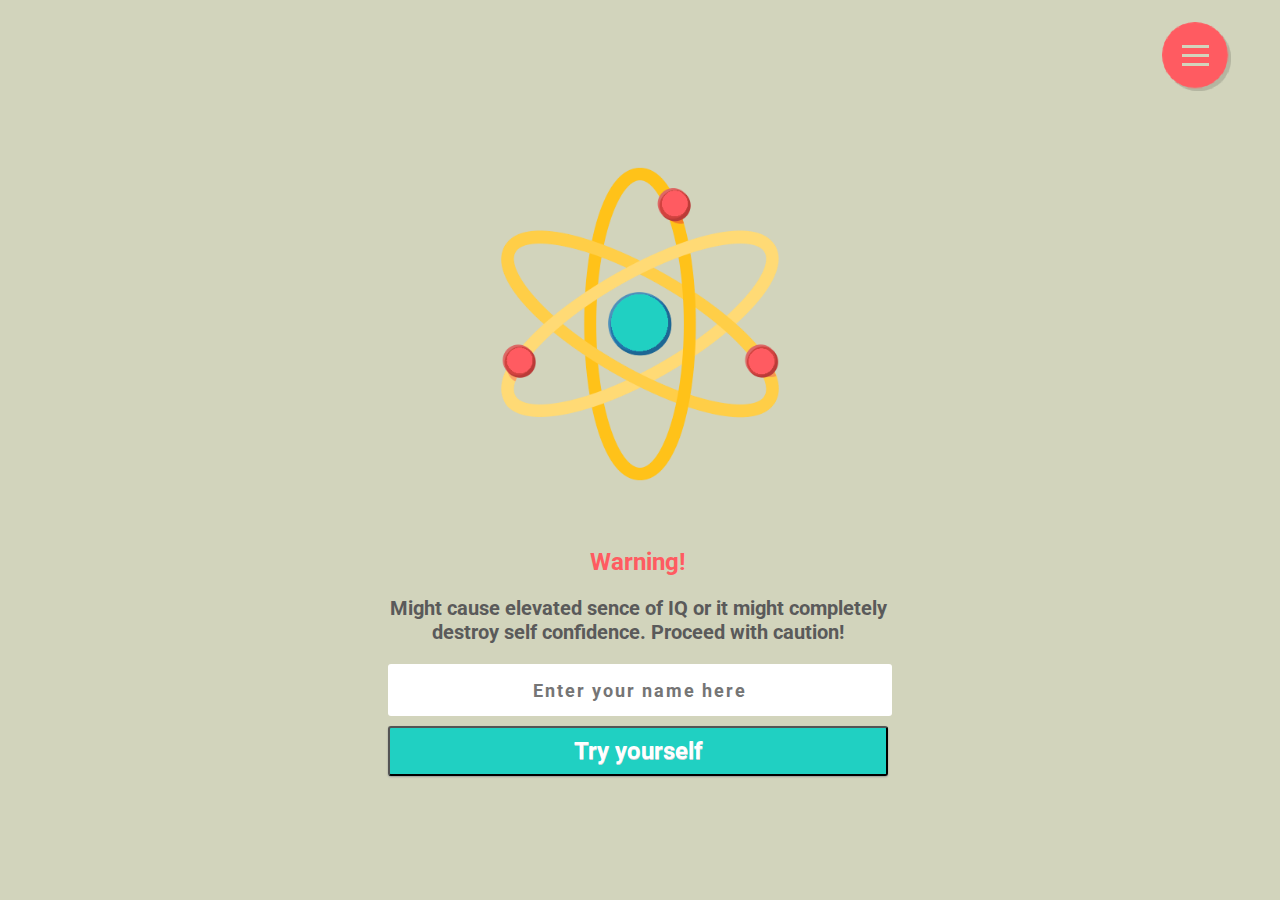
==== commit 8706579c: "Merge branch 'master' into kristinadevelop" ====
--- a/index.html
+++ b/index.html
@@ -5,15 +5,15 @@
   <meta charset="UTF-8">
   <meta name="viewport" content="width=device-width, initial-scale=1.0">
   <meta http-equiv="X-UA-Compatible" content="ie=edge">
-  <title>Trivia</title>
+
+  
   <link href="mediaqueries.css" rel="stylesheet" media="(max-width: 1280px)" type="text/css" />
   <link href="style.css" rel="stylesheet" media="(min-width: 1281px)" type="text/css" />
-  <link href="https://fonts.googleapis.com/css?family=Playfair+Display" rel="stylesheet">
+  <title>Trivia New Roman</title>
+  <link href="style.css" rel="stylesheet" type="text/css" /> 
   <script src="https://code.jquery.com/jquery-3.3.1.js" integrity="sha256-2Kok7MbOyxpgUVvAk/HJ2jigOSYS2auK4Pfzbm7uH60=" crossorigin="anonymous"></script>
   <script type="text/javascript" src="main.js"></script>
-  <link href="https://fonts.googleapis.com/css?family=Notable" rel="stylesheet">
-  <link href="https://fonts.googleapis.com/css?family=Notable|Roboto" rel="stylesheet">
-  <link href="https://fonts.googleapis.com/css?family=PT+Sans" rel="stylesheet">
+  <link href="https://fonts.googleapis.com/css?family=Roboto" rel="stylesheet">
   <link href="https://fonts.googleapis.com/css?family=Amatic+SC:400,700" rel="stylesheet">
 </head>
 
@@ -23,9 +23,15 @@
     <img id="logotype" src="pictures\trivialog5.png" alt="slogan">
     <h1 id="quizName">TRIVIA NEW ROMAN</h1>
     <span id="welcomeBack"></span>
-
-    <img id="optionMeny" src="pictures\hamburgermeny.png" alt="Options">
-
+ 
+   <div id="optionMeny">
+      <div class="menu-open-button" >
+       <span class="lines line-1"></span>
+       <span class="lines line-2"></span>
+       <span class="lines line-3"></span>
+      </div>
+    </div>
+ 
     <div id="optionContent">
       <ul>
         <li id="changeUserName">Change name</li>
@@ -34,57 +40,56 @@
     </div>
   </header>
 
-    <main>
-        <div class="newGame">
-            <p id="startWarning">Start a new game?</p>
-            <button id="newGameButton">New Game</button>
-        </div>
-        <div class="trivia">
-            <p id="cathegory">Kategori</p>
-            <p id="question">Fråga</p>
-            <div id="question"></div>
-            <button id="trueButton">True</button>
-            <button id="falseButton">False</button>
-        </div>
-        <div id="correct">
-            <img src="https://media.giphy.com/media/l0MYwvNiMaWJhQZjy/giphy.gif" title="I was right!">
-            <p>You're so smart!</p>
-            <button id="correctNext">Next</button>
-        </div>
-        <div id="wrong">
-            <img src="https://media.giphy.com/media/l0MYICK7vFjhxwxhK/giphy.gif" title="I was terribly wrong">
-            <p>You will do better next time.</p>
-            <button id="wrongNext">Next</button>
-        </div>
-        <div id="congratsDiv">
-            <img src="https://media.giphy.com/media/3dgiVkhXyIVnlTz6ii/giphy.gif" alt="good job!"/>
-            <div class="rankingDiv">You are number <span id="userPlace"></span> on the leaderboard! </div>
-            <button id="startOver">Start over!</button>
-        </div>
-    </main>
+  <main>
+      <div class="newGame">
+          <p id="startWarning">Start a new game?</p>
+          <button id="newGameButton">New Game</button>
+      </div>
+      <div class="trivia">
+          <p id="cathegory">Kategori</p>
+          <p id="question">Fråga</p>
+          <button id="trueButton">True</button>
+          <button id="falseButton">False</button>
+      </div>
+      <div id="correct">
+          <img src="https://media.giphy.com/media/l0MYwvNiMaWJhQZjy/giphy.gif" title="I was right!">
+          <p>You're so smart!</p>
+          <button id="correctNext">Next</button>
+      </div>
+      <div id="wrong">
+          <img src="https://media.giphy.com/media/l0MYICK7vFjhxwxhK/giphy.gif" title="I was terribly wrong">
+          <p>You will do better next time.</p>
+          <button id="wrongNext">Next</button>
+      </div>
+      <div id="congratsDiv">
+          <img src="https://media.giphy.com/media/3dgiVkhXyIVnlTz6ii/giphy.gif" alt="good job!"/>
+          <div class="rankingDiv">You are number <span id="userPlace"></span> on the leaderboard! </div>
+          <button id="startOver">Start over!</button>
+      </div>
+  </main>
 
-    <div class="asideTop">
-        <div class="aside">
-          <table id="leaderBoard">
-                  <caption class="scoreBoardTitles tableTitle">LEADERBOARD</caption>
-                  <tbody>
-                  <tr>
-                  <td id="firstPlace">1st</td>
-                  <td id="winnerName">Winner name</td>
-                  <td id="winnerScore">score</td>
-                  </tr>
-                  <tr>
-                  <td id="secondPlace">2nd</td>
-                  <td id="secondName">user name</td>
-                  <td id="secondScore">score</td>
-                  </tr>
-                  <tr>
-                  <td id="thirdPlace">3rd</td>
-                  <td id="thirdName">user name</td>
-                  <td id="thirdScore">score</td>
-                  </tr>
-                  </tbody>
-                  </table>
+  <div class="asideTop">
+    <div class="aside">
+      <table id="leaderBoard">
+        <caption class="scoreBoardTitles tableTitle">LEADERBOARD</caption>
+          <tbody>
+            <tr>
+              <td id="firstPlace">1st</td>
+              <td id="winnerName">Winner name</td>
+              <td id="winnerScore">score</td>
+            </tr>
+            <tr>
+              <td id="secondPlace">2nd</td>
+              <td id="secondName">user name</td>
+              <td id="secondScore">score</td>
+            </tr>
+            <tr>
+              <td id="thirdPlace">3rd</td>
+              <td id="thirdName">user name</td>
+              <td id="thirdScore">score</td>
+            </tr>
+          </tbody>
+        </table>
       <div class="scoreBoardTitles todayScore">SCORE</div>
       <div id="todayPoints">0</div>
       <div class="scoreBoardTitles allTimeScore">TOTAL SCORE</div>
@@ -102,5 +107,4 @@
   </div>
 
 </body>
-
 </html>
--- a/style.css
+++ b/style.css
@@ -9,6 +9,56 @@
     width: 100%;
     height: auto;
 }
+/*CSS FOR HAMBURGER BUTTON*/
+.menu-open-button:hover {
+    transform: scale(1.2, 1.2) translate3d(0, 0, 0);
+}
+#optionMeny {
+  height: 50px;
+  display: inline-block;
+  position: absolute;
+  right: 115px;
+  top: 25px;
+  cursor: pointer;
+}
+.menu-open-button {
+   background: #FF5B61;
+   border-radius: 100%;
+   width: 60px;
+   height: 60px;
+   position: absolute;
+   text-align: center;
+   line-height: 80px;
+   transform: translate3d(0, 0, 0);
+   transition: transform ease-out 200ms;
+   z-index: 2;
+   transform: scale(1.1, 1.1) translate3d(0, 0, 0);
+   cursor: pointer;
+   box-shadow: 3px 3px 0 0 rgba(0, 0, 0, 0.14);
+}
+
+.lines {
+   width: 25px;
+   height: 3px;
+   background: #D2D4BC;
+   display: block;
+   position: absolute;
+   top: 50%;
+   left: 50%;
+   margin-left: -12.5px;
+   margin-top: -1.5px;
+   transition: transform 200ms;
+}
+.line-1 {
+   transform: translate3d(0, -8px, 0);
+}
+.line-2 {
+   transform: translate3d(0, 0, 0);
+}
+.line-3 {
+   transform: translate3d(0, 8px, 0);
+ 
+}
 
 /*CSS för header*/
 header {
@@ -45,14 +95,7 @@
   letter-spacing: 2px;
   font-family: 'Amatic SC', cursive;
 }
-#optionMeny{
-  height: 50px;
-  display: inline-block;
-  position: absolute;
-  right: 30px;
-  top: 30px;
-  cursor: pointer;
-}
+
 #optionContent {
     display: none;
 }
--- a/style.css
+++ b/style.css
@@ -9,6 +9,56 @@
     width: 100%;
     height: auto;
 }
+/*CSS FOR HAMBURGER BUTTON*/
+.menu-open-button:hover {
+    transform: scale(1.2, 1.2) translate3d(0, 0, 0);
+}
+#optionMeny {
+  height: 50px;
+  display: inline-block;
+  position: absolute;
+  right: 115px;
+  top: 25px;
+  cursor: pointer;
+}
+.menu-open-button {
+   background: #FF5B61;
+   border-radius: 100%;
+   width: 60px;
+   height: 60px;
+   position: absolute;
+   text-align: center;
+   line-height: 80px;
+   transform: translate3d(0, 0, 0);
+   transition: transform ease-out 200ms;
+   z-index: 2;
+   transform: scale(1.1, 1.1) translate3d(0, 0, 0);
+   cursor: pointer;
+   box-shadow: 3px 3px 0 0 rgba(0, 0, 0, 0.14);
+}
+
+.lines {
+   width: 25px;
+   height: 3px;
+   background: #D2D4BC;
+   display: block;
+   position: absolute;
+   top: 50%;
+   left: 50%;
+   margin-left: -12.5px;
+   margin-top: -1.5px;
+   transition: transform 200ms;
+}
+.line-1 {
+   transform: translate3d(0, -8px, 0);
+}
+.line-2 {
+   transform: translate3d(0, 0, 0);
+}
+.line-3 {
+   transform: translate3d(0, 8px, 0);
+ 
+}
 
 /*CSS för header*/
 header {
@@ -45,14 +95,7 @@
   letter-spacing: 2px;
   font-family: 'Amatic SC', cursive;
 }
-#optionMeny{
-  height: 50px;
-  display: inline-block;
-  position: absolute;
-  right: 30px;
-  top: 30px;
-  cursor: pointer;
-}
+
 #optionContent {
     display: none;
 }
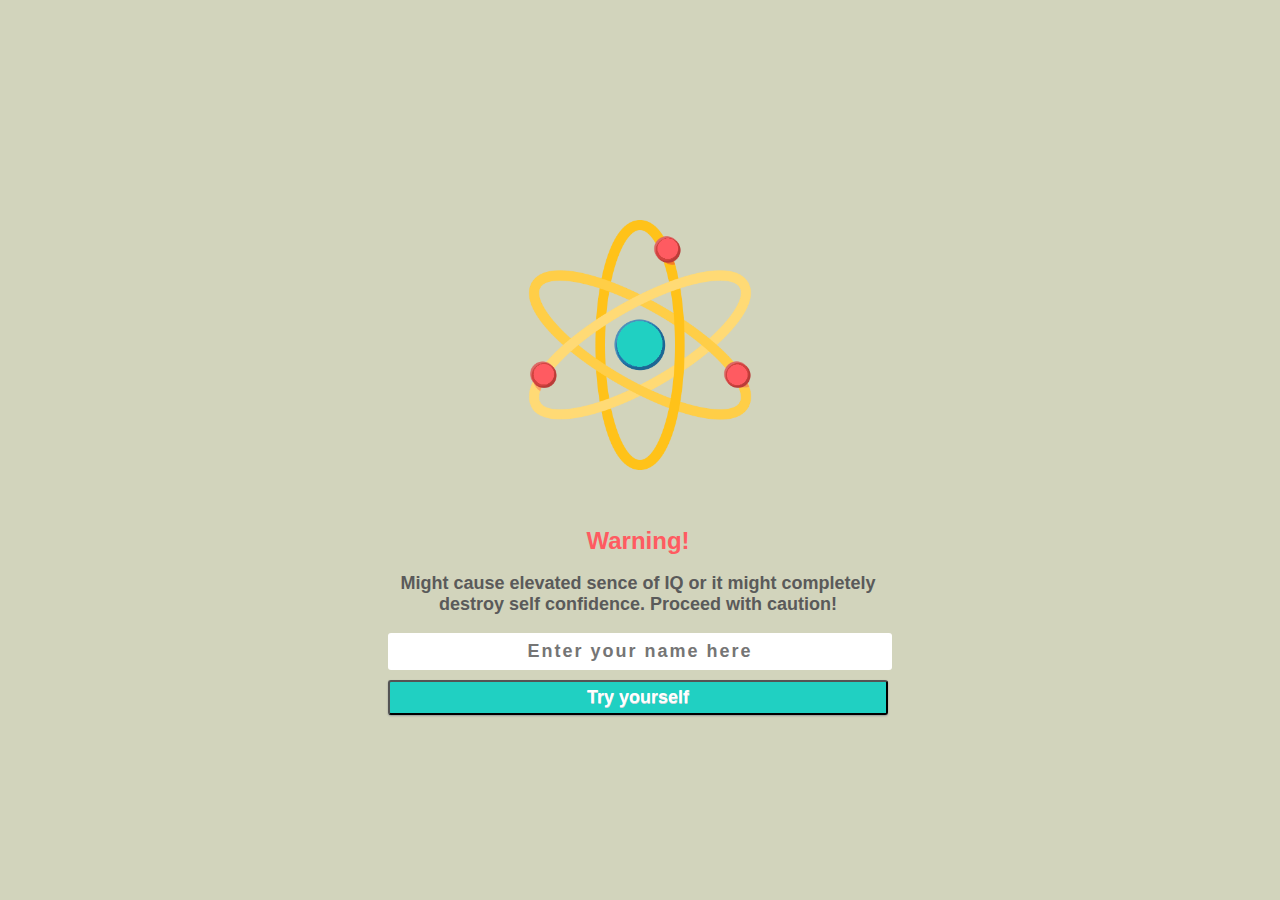
==== commit 8e899487: "new commit" ====
--- a/index.html
+++ b/index.html
@@ -5,12 +5,9 @@
   <meta charset="UTF-8">
   <meta name="viewport" content="width=device-width, initial-scale=1.0">
   <meta http-equiv="X-UA-Compatible" content="ie=edge">
-
-  
+  <link href="style.css" rel="stylesheet" media="(min-width: 1281px)" type="text/css" />
   <link href="mediaqueries.css" rel="stylesheet" media="(max-width: 1280px)" type="text/css" />
-  <link href="style.css" rel="stylesheet" media="(min-width: 1281px)" type="text/css" />
   <title>Trivia New Roman</title>
-  <link href="style.css" rel="stylesheet" type="text/css" /> 
   <script src="https://code.jquery.com/jquery-3.3.1.js" integrity="sha256-2Kok7MbOyxpgUVvAk/HJ2jigOSYS2auK4Pfzbm7uH60=" crossorigin="anonymous"></script>
   <script type="text/javascript" src="main.js"></script>
   <link href="https://fonts.googleapis.com/css?family=Roboto" rel="stylesheet">
--- a/style.css
+++ b/style.css
@@ -108,7 +108,7 @@
     font-size: 25px;
     font-weight: bold;
     list-style: none;
-    background-color: #F7F6E7;
+    background-color: #d2d4bc00;
     width: 200px;
     padding: 0px;
     margin: 0px;
@@ -277,7 +277,7 @@
 }
 #todayPoints {
     left: 500px;
-    top: -75px;
+    top: -80px;
 }
 
 #allTimePoints {
@@ -290,7 +290,7 @@
     width: 250px;
     color: white;
     position: relative;
-    top: 50px;
+    top: 40px;
     left: 35px;
     height: 200px;
     font-size: 20px;
@@ -302,6 +302,7 @@
     width: 125px;
     font-family: 'Amatic SC', cursive;
     font-weight: bold;
+    text-shadow: 1px 1px #F17B52;
 }
 .todayScore {
     left: 525px;
@@ -349,7 +350,7 @@
     border-radius: 100%;
     position: relative;
     margin-left: 20px;
-    top: -30px;
+    top: -40px;
 }
 
 
@@ -378,7 +379,9 @@
     padding: 5px;
     font-size: 40px;
     position: relative;
-    top: 5px;
+    top: 7px;
+    font-size: 60px;
+    font-family: 'Amatic SC', cursive;
 }
 #startOver {
     width: 120px;
@@ -402,15 +405,15 @@
 }
 #cathegory, #question, #question, #trueButton, #falseButton {
     position: relative;
-    top: 150px;
+    top: 130px;
 }
 #correct img, #correct p, #correctNext {
     position: relative;
-    top: 150px;
+    top: 110px;
 }
 #wrong img, #wrong p, #wrongNext {
     position: relative;
-    top: 150px;
+    top: 110px;
 }
 /*CSS för skriv in användarnamn divar och animation*/
 #nextPage {
@@ -473,7 +476,7 @@
   z-index: 10;
   position: absolute;
   left: 50%;
-  top: 50%;
+  top: 45%;
   transform: translateX(-50%) translateY(-50%);
   text-align: center;
 }
